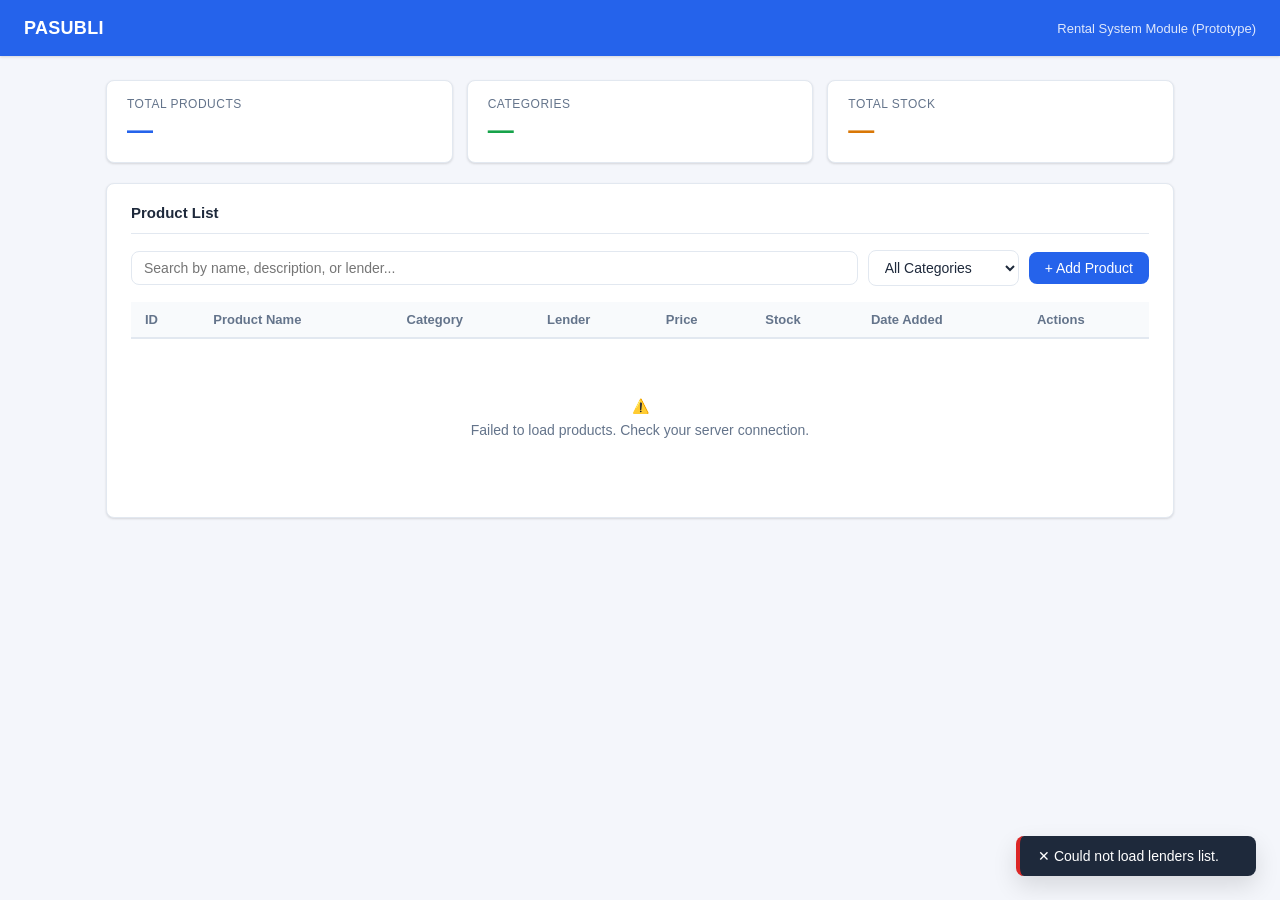
==== index.html @ a3d868ee "Add files via upload" ====
<!doctype html>
<html lang="en">
  <head>
    <meta charset="UTF-8" />
    <meta name="viewport" content="width=device-width, initial-scale=1.0" />
    <title>PASUBLI: A WEB-BASED RENTAL PLATFORM FOR APPAREL IN BICOL</title>
    <link rel="stylesheet" href="css/style.css" />
  </head>
  <body>
    <!-- ===== HEADER ===== -->
    <header class="header">
      <h1>PASUBLI</h1>
      <span>Rental System Module (Prototype)</span>
    </header>

    <!-- ===== MAIN CONTENT ===== -->
    <div class="container">
      <!-- Stats Row -->
      <div class="stats-row">
        <div class="stat-card">
          <div class="stat-label">Total Products</div>
          <div class="stat-value blue" id="statTotal">—</div>
        </div>
        <div class="stat-card">
          <div class="stat-label">Categories</div>
          <div class="stat-value green" id="statCategories">—</div>
        </div>
        <div class="stat-card">
          <div class="stat-label">Total Stock</div>
          <div class="stat-value yellow" id="statStock">—</div>
        </div>
      </div>

      <!-- Products Card -->
      <div class="card">
        <div class="card-title">Product List</div>

        <!-- Toolbar -->
        <div class="toolbar">
          <input
            type="text"
            id="searchInput"
            placeholder="Search by name, description, or lender..."
          />
          <select id="categoryFilter">
            <option value="">All Categories</option>
            <option value="casual-wear">Casual Wear</option>
            <option value="office-wear">Office Wear</option>
            <option value="formal-wear">Formal Wear</option>
            <option value="business-casual">Business Casual</option>
            <option value="sports">Sports</option>
            <option value="loungewear">Loungewear</option>
            <option value="others">Others</option>
          </select>
          <div class="toolbar-right">
            <button class="btn btn-primary" id="addBtn">+ Add Product</button>
          </div>
        </div>

        <!-- Table -->
        <div class="table-wrap">
          <table>
            <thead>
              <tr>
                <th>ID</th>
                <th>Product Name</th>
                <th>Category</th>
                <th>Lender</th>
                <th>Price</th>
                <th>Stock</th>
                <th>Date Added</th>
                <th>Actions</th>
              </tr>
            </thead>
            <tbody id="tableBody">
              <tr>
                <td
                  colspan="8"
                  style="text-align: center; padding: 30px; color: #64748b"
                >
                  Loading...
                </td>
              </tr>
            </tbody>
          </table>
        </div>
      </div>
      <!-- /card -->
    </div>
    <!-- /container -->

    <!-- ===== ADD / EDIT MODAL ===== -->
    <div class="modal-overlay" id="formModal">
      <div class="modal">
        <div class="modal-header">
          <h2 id="formModalTitle">Add New Product</h2>
          <button class="modal-close" onclick="closeFormModal()">×</button>
        </div>
        <div class="modal-body">
          <!-- Error alert -->
          <div class="alert alert-danger" id="formAlert"></div>

          <form id="productForm" onsubmit="return false;">
            <!-- Product Name -->
            <div class="form-group">
              <label>Product Name <span class="required">*</span></label>
              <input
                type="text"
                id="product_name"
                class="form-control"
                placeholder="e.g., Foldable Table"
                maxlength="150"
              />
              <div class="field-error" id="err_name"></div>
            </div>

            <!-- Category -->
            <div class="form-group">
              <label>Category <span class="required">*</span></label>
              <select id="category" class="form-control">
                <option value="">-- Select Category --</option>
                <option value="Electronics">Electronics</option>
                <option value="Furniture">Furniture</option>
                <option value="Appliances">Appliances</option>
                <option value="Tools">Tools</option>
                <option value="Sports">Sports</option>
                <option value="Clothing">Clothing</option>
                <option value="Others">Others</option>
              </select>
              <div class="field-error" id="err_category"></div>
            </div>

            <!-- Lender -->
            <div class="form-group">
              <label>Lender <span class="required">*</span></label>
              <select id="lender_id" class="form-control">
                <option value="">-- Select Lender --</option>
              </select>
              <div class="field-error" id="err_lender"></div>
            </div>

            <!-- Price & Stock -->
            <div class="form-row">
              <div class="form-group">
                <label>Price (₱) <span class="required">*</span></label>
                <input
                  type="number"
                  id="price"
                  class="form-control"
                  placeholder="0.00"
                  min="0.01"
                  step="0.01"
                />
                <div class="field-error" id="err_price"></div>
              </div>
              <div class="form-group">
                <label>Stock <span class="required">*</span></label>
                <input
                  type="number"
                  id="stock"
                  class="form-control"
                  placeholder="0"
                  min="0"
                />
                <div class="field-error" id="err_stock"></div>
              </div>
            </div>

            <!-- Description -->
            <div class="form-group">
              <label>Description</label>
              <textarea
                id="description"
                class="form-control"
                placeholder="Optional short description..."
                rows="3"
              ></textarea>
            </div>
          </form>
        </div>
        <div class="modal-footer">
          <button class="btn btn-secondary" onclick="closeFormModal()">
            Cancel
          </button>
          <button class="btn btn-primary" id="saveBtn">Save Product</button>
        </div>
      </div>
    </div>

    <!-- ===== CONFIRM DELETE MODAL ===== -->
    <div class="modal-overlay" id="confirmModal">
      <div class="modal">
        <div class="modal-header">
          <h2>Confirm Deletion</h2>
          <button class="modal-close" onclick="closeConfirmModal()">×</button>
        </div>
        <div class="modal-body">
          <div class="confirm-icon">🗑️</div>
          <p class="confirm-msg">
            Are you sure you want to delete <strong id="confirmName"></strong>?
          </p>
          <p class="confirm-sub">This action cannot be undone.</p>
        </div>
        <div class="modal-footer">
          <button class="btn btn-secondary" onclick="closeConfirmModal()">
            Cancel
          </button>
          <button class="btn btn-danger" id="confirmDeleteBtn">
            Yes, Delete
          </button>
        </div>
      </div>
    </div>

    <!-- ===== TOAST NOTIFICATIONS ===== -->
    <div class="toast-container" id="toastContainer"></div>

    <script src="js/app.js"></script>
  </body>
</html>
---- css/style.css ----
/* style.css - Product/Item CRUD Module Styles */

/* ---- Variables ---- */
:root {
    --bg: #f4f6fb;
    --white: #ffffff;
    --primary: #2563eb;
    --primary-dark: #1d4ed8;
    --primary-light: #dbeafe;
    --danger: #dc2626;
    --danger-light: #fee2e2;
    --success: #16a34a;
    --success-light: #dcfce7;
    --warning: #d97706;
    --warning-light: #fef3c7;
    --text: #1e293b;
    --text-muted: #64748b;
    --border: #e2e8f0;
    --shadow: 0 1px 3px rgba(0,0,0,0.08), 0 1px 2px rgba(0,0,0,0.06);
    --shadow-lg: 0 10px 25px rgba(0,0,0,0.12);
    --radius: 8px;
    --font: 'Segoe UI', Arial, sans-serif;
}

/* ---- Reset & Base ---- */
* { box-sizing: border-box; margin: 0; padding: 0; }

body {
    font-family: var(--font);
    background: var(--bg);
    color: var(--text);
    font-size: 15px;
    min-height: 100vh;
}

/* ---- Header ---- */
.header {
    background: var(--primary);
    color: white;
    padding: 0 24px;
    height: 56px;
    display: flex;
    align-items: center;
    justify-content: space-between;
    box-shadow: var(--shadow);
    position: sticky;
    top: 0;
    z-index: 100;
}

.header h1 {
    font-size: 18px;
    font-weight: 600;
    letter-spacing: 0.3px;
}

.header span {
    font-size: 13px;
    opacity: 0.85;
}

/* ---- Layout ---- */
.container {
    max-width: 1100px;
    margin: 0 auto;
    padding: 24px 16px;
}

/* ---- Card ---- */
.card {
    background: var(--white);
    border-radius: var(--radius);
    box-shadow: var(--shadow);
    padding: 20px 24px;
    margin-bottom: 20px;
    border: 1px solid var(--border);
}

.card-title {
    font-size: 15px;
    font-weight: 600;
    color: var(--text);
    margin-bottom: 16px;
    padding-bottom: 12px;
    border-bottom: 1px solid var(--border);
}

/* ---- Toolbar (search + filter + add button) ---- */
.toolbar {
    display: flex;
    gap: 10px;
    flex-wrap: wrap;
    align-items: center;
    margin-bottom: 16px;
}

.toolbar input,
.toolbar select {
    padding: 8px 12px;
    border: 1px solid var(--border);
    border-radius: var(--radius);
    font-size: 14px;
    color: var(--text);
    background: var(--white);
    outline: none;
    transition: border-color 0.2s;
}

.toolbar input:focus,
.toolbar select:focus {
    border-color: var(--primary);
}

.toolbar input { flex: 1; min-width: 200px; }

.toolbar-right { margin-left: auto; }

/* ---- Buttons ---- */
.btn {
    display: inline-flex;
    align-items: center;
    gap: 6px;
    padding: 8px 16px;
    border: none;
    border-radius: var(--radius);
    font-size: 14px;
    font-weight: 500;
    cursor: pointer;
    transition: background 0.15s, opacity 0.15s;
    text-decoration: none;
}

.btn-primary  { background: var(--primary); color: white; }
.btn-primary:hover  { background: var(--primary-dark); }

.btn-danger   { background: var(--danger); color: white; }
.btn-danger:hover   { background: #b91c1c; }

.btn-secondary { background: var(--border); color: var(--text); }
.btn-secondary:hover { background: #cbd5e1; }

.btn-success  { background: var(--success); color: white; }
.btn-success:hover  { background: #15803d; }

.btn-sm { padding: 5px 10px; font-size: 13px; }

/* ---- Table ---- */
.table-wrap { overflow-x: auto; }

table {
    width: 100%;
    border-collapse: collapse;
    font-size: 14px;
}

thead th {
    background: #f8fafc;
    padding: 10px 14px;
    text-align: left;
    font-weight: 600;
    font-size: 13px;
    color: var(--text-muted);
    border-bottom: 2px solid var(--border);
    white-space: nowrap;
}

tbody tr { border-bottom: 1px solid var(--border); }
tbody tr:last-child { border-bottom: none; }
tbody tr:hover { background: #f8fafc; }

tbody td { padding: 11px 14px; vertical-align: middle; }

.badge {
    display: inline-block;
    padding: 3px 10px;
    border-radius: 20px;
    font-size: 12px;
    font-weight: 500;
}

.badge-blue   { background: var(--primary-light); color: var(--primary); }
.badge-green  { background: var(--success-light); color: var(--success); }
.badge-yellow { background: var(--warning-light); color: var(--warning); }
.badge-red    { background: var(--danger-light); color: var(--danger); }

/* ---- Actions column ---- */
.actions { display: flex; gap: 6px; }

/* ---- Modal ---- */
.modal-overlay {
    display: none;
    position: fixed;
    inset: 0;
    background: rgba(15, 23, 42, 0.5);
    z-index: 200;
    align-items: center;
    justify-content: center;
}

.modal-overlay.active { display: flex; }

.modal {
    background: var(--white);
    border-radius: 10px;
    width: 100%;
    max-width: 500px;
    box-shadow: var(--shadow-lg);
    animation: slideIn 0.2s ease;
    margin: 16px;
}

@keyframes slideIn {
    from { transform: translateY(-20px); opacity: 0; }
    to   { transform: translateY(0);     opacity: 1; }
}

.modal-header {
    padding: 18px 24px 14px;
    border-bottom: 1px solid var(--border);
    display: flex;
    align-items: center;
    justify-content: space-between;
}

.modal-header h2 { font-size: 17px; font-weight: 600; }

.modal-close {
    background: none;
    border: none;
    font-size: 22px;
    cursor: pointer;
    color: var(--text-muted);
    line-height: 1;
    padding: 2px 6px;
}
.modal-close:hover { color: var(--text); }

.modal-body { padding: 20px 24px; }
.modal-footer {
    padding: 14px 24px;
    border-top: 1px solid var(--border);
    display: flex;
    gap: 10px;
    justify-content: flex-end;
}

/* ---- Form ---- */
.form-group { margin-bottom: 16px; }

.form-group label {
    display: block;
    font-size: 13px;
    font-weight: 500;
    color: var(--text);
    margin-bottom: 6px;
}

.form-group label .required { color: var(--danger); }

.form-control {
    width: 100%;
    padding: 9px 12px;
    border: 1px solid var(--border);
    border-radius: var(--radius);
    font-size: 14px;
    color: var(--text);
    background: var(--white);
    outline: none;
    transition: border-color 0.2s, box-shadow 0.2s;
    font-family: var(--font);
}

.form-control:focus {
    border-color: var(--primary);
    box-shadow: 0 0 0 3px rgba(37,99,235,0.12);
}

.form-control.error { border-color: var(--danger); }

.form-row { display: grid; grid-template-columns: 1fr 1fr; gap: 14px; }

textarea.form-control { resize: vertical; min-height: 70px; }

/* ---- Error/alert messages ---- */
.alert {
    padding: 10px 14px;
    border-radius: var(--radius);
    font-size: 14px;
    margin-bottom: 14px;
    display: none;
}
.alert.active { display: block; }
.alert-danger  { background: var(--danger-light);  color: var(--danger); }
.alert-success { background: var(--success-light); color: var(--success); }

.field-error {
    font-size: 12px;
    color: var(--danger);
    margin-top: 4px;
    display: none;
}
.field-error.active { display: block; }

/* ---- Empty state ---- */
.empty-state {
    text-align: center;
    padding: 48px 20px;
    color: var(--text-muted);
}
.empty-state p { margin-top: 8px; font-size: 14px; }

/* ---- Confirm modal ---- */
.confirm-icon { font-size: 36px; text-align: center; margin-bottom: 10px; }
.confirm-msg  { text-align: center; font-size: 15px; color: var(--text); }
.confirm-sub  { text-align: center; font-size: 13px; color: var(--text-muted); margin-top: 6px; }

/* ---- Toast ---- */
.toast-container {
    position: fixed;
    bottom: 24px;
    right: 24px;
    z-index: 999;
    display: flex;
    flex-direction: column;
    gap: 8px;
}

.toast {
    background: #1e293b;
    color: white;
    padding: 12px 18px;
    border-radius: var(--radius);
    font-size: 14px;
    box-shadow: var(--shadow-lg);
    display: flex;
    align-items: center;
    gap: 10px;
    animation: toastIn 0.25s ease;
    min-width: 240px;
}

@keyframes toastIn {
    from { transform: translateX(60px); opacity: 0; }
    to   { transform: translateX(0);    opacity: 1; }
}

.toast.success { border-left: 4px solid var(--success); }
.toast.error   { border-left: 4px solid var(--danger); }

/* ---- Stats row ---- */
.stats-row {
    display: grid;
    grid-template-columns: repeat(auto-fit, minmax(150px, 1fr));
    gap: 14px;
    margin-bottom: 20px;
}

.stat-card {
    background: var(--white);
    border: 1px solid var(--border);
    border-radius: var(--radius);
    padding: 16px 20px;
    box-shadow: var(--shadow);
}

.stat-label { font-size: 12px; color: var(--text-muted); font-weight: 500; text-transform: uppercase; letter-spacing: 0.5px; }
.stat-value { font-size: 26px; font-weight: 700; color: var(--text); margin-top: 4px; }
.stat-value.blue   { color: var(--primary); }
.stat-value.green  { color: var(--success); }
.stat-value.yellow { color: var(--warning); }

/* ---- Loading spinner ---- */
.spinner {
    display: inline-block;
    width: 18px; height: 18px;
    border: 2px solid rgba(255,255,255,0.4);
    border-top-color: white;
    border-radius: 50%;
    animation: spin 0.6s linear infinite;
}
@keyframes spin { to { transform: rotate(360deg); } }

/* ---- Responsive ---- */
@media (max-width: 600px) {
    .form-row { grid-template-columns: 1fr; }
    .toolbar  { flex-direction: column; align-items: stretch; }
    .toolbar-right { margin-left: 0; }
    .header h1 { font-size: 16px; }
}
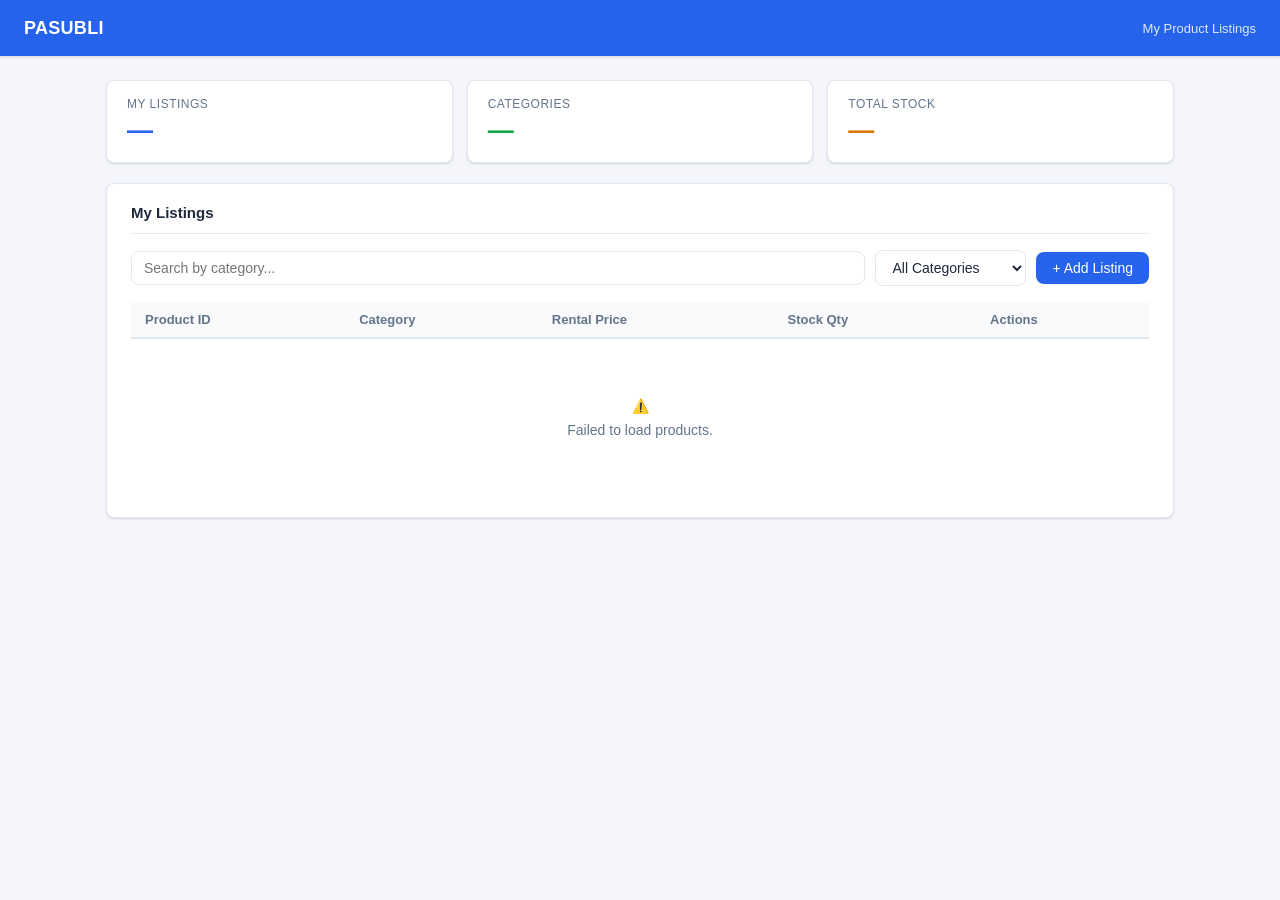
==== commit e56a52a4: "oks na yung crud error handling nalang kulang" ====
--- a/index.html
+++ b/index.html
@@ -3,22 +3,21 @@
   <head>
     <meta charset="UTF-8" />
     <meta name="viewport" content="width=device-width, initial-scale=1.0" />
-    <title>PASUBLI: A WEB-BASED RENTAL PLATFORM FOR APPAREL IN BICOL</title>
+    <title>PASUBLI — My Listings</title>
     <link rel="stylesheet" href="css/style.css" />
   </head>
   <body>
-    <!-- ===== HEADER ===== -->
+
     <header class="header">
       <h1>PASUBLI</h1>
-      <span>Rental System Module (Prototype)</span>
+      <span>My Product Listings</span>
     </header>
 
-    <!-- ===== MAIN CONTENT ===== -->
     <div class="container">
-      <!-- Stats Row -->
+
       <div class="stats-row">
         <div class="stat-card">
-          <div class="stat-label">Total Products</div>
+          <div class="stat-label">My Listings</div>
           <div class="stat-value blue" id="statTotal">—</div>
         </div>
         <div class="stat-card">
@@ -31,163 +30,102 @@
         </div>
       </div>
 
-      <!-- Products Card -->
       <div class="card">
-        <div class="card-title">Product List</div>
+        <div class="card-title">My Listings</div>
 
-        <!-- Toolbar -->
         <div class="toolbar">
-          <input
-            type="text"
-            id="searchInput"
-            placeholder="Search by name, description, or lender..."
-          />
+          <input type="text" id="searchInput" placeholder="Search by category..." />
           <select id="categoryFilter">
             <option value="">All Categories</option>
-            <option value="casual-wear">Casual Wear</option>
-            <option value="office-wear">Office Wear</option>
-            <option value="formal-wear">Formal Wear</option>
-            <option value="business-casual">Business Casual</option>
-            <option value="sports">Sports</option>
-            <option value="loungewear">Loungewear</option>
-            <option value="others">Others</option>
+            <option value="Formal Wear">Formal Wear</option>
+            <option value="Casual Wear">Casual Wear</option>
+            <option value="Business Casual">Business Casual</option>
+            <option value="Office Wear">Office Wear</option>
+            <option value="Sports">Sports</option>
+            <option value="Loungewear">Loungewear</option>
+            <option value="Others">Others</option>
           </select>
           <div class="toolbar-right">
-            <button class="btn btn-primary" id="addBtn">+ Add Product</button>
+            <button class="btn btn-primary" id="addBtn">+ Add Listing</button>
           </div>
         </div>
 
-        <!-- Table -->
         <div class="table-wrap">
           <table>
             <thead>
               <tr>
-                <th>ID</th>
-                <th>Product Name</th>
+                <th>Product ID</th>
                 <th>Category</th>
-                <th>Lender</th>
-                <th>Price</th>
-                <th>Stock</th>
-                <th>Date Added</th>
+                <th>Rental Price</th>
+                <th>Stock Qty</th>
                 <th>Actions</th>
               </tr>
             </thead>
             <tbody id="tableBody">
               <tr>
-                <td
-                  colspan="8"
-                  style="text-align: center; padding: 30px; color: #64748b"
-                >
-                  Loading...
-                </td>
+                <td colspan="5" style="text-align:center;padding:30px;color:#64748b;">Loading...</td>
               </tr>
             </tbody>
           </table>
         </div>
       </div>
-      <!-- /card -->
     </div>
-    <!-- /container -->
 
-    <!-- ===== ADD / EDIT MODAL ===== -->
+    <!-- ADD / EDIT MODAL -->
     <div class="modal-overlay" id="formModal">
       <div class="modal">
         <div class="modal-header">
-          <h2 id="formModalTitle">Add New Product</h2>
+          <h2 id="formModalTitle">Add New Listing</h2>
           <button class="modal-close" onclick="closeFormModal()">×</button>
         </div>
         <div class="modal-body">
-          <!-- Error alert -->
           <div class="alert alert-danger" id="formAlert"></div>
+          <form id="productForm" onsubmit="return false;">
 
-          <form id="productForm" onsubmit="return false;">
-            <!-- Product Name -->
             <div class="form-group">
-              <label>Product Name <span class="required">*</span></label>
-              <input
-                type="text"
-                id="product_name"
-                class="form-control"
-                placeholder="e.g., Foldable Table"
-                maxlength="150"
-              />
-              <div class="field-error" id="err_name"></div>
+              <label>Product ID <span class="required">*</span></label>
+              <input type="text" id="product_id" class="form-control" placeholder="e.g., 10001" maxlength="5" />
+              <div class="field-error" id="err_product_id"></div>
             </div>
 
-            <!-- Category -->
             <div class="form-group">
               <label>Category <span class="required">*</span></label>
               <select id="category" class="form-control">
                 <option value="">-- Select Category --</option>
-                <option value="Electronics">Electronics</option>
-                <option value="Furniture">Furniture</option>
-                <option value="Appliances">Appliances</option>
-                <option value="Tools">Tools</option>
+                <option value="Formal Wear">Formal Wear</option>
+                <option value="Casual Wear">Casual Wear</option>
+                <option value="Business Casual">Business Casual</option>
+                <option value="Office Wear">Office Wear</option>
                 <option value="Sports">Sports</option>
-                <option value="Clothing">Clothing</option>
+                <option value="Loungewear">Loungewear</option>
                 <option value="Others">Others</option>
               </select>
               <div class="field-error" id="err_category"></div>
             </div>
 
-            <!-- Lender -->
-            <div class="form-group">
-              <label>Lender <span class="required">*</span></label>
-              <select id="lender_id" class="form-control">
-                <option value="">-- Select Lender --</option>
-              </select>
-              <div class="field-error" id="err_lender"></div>
-            </div>
-
-            <!-- Price & Stock -->
             <div class="form-row">
               <div class="form-group">
-                <label>Price (₱) <span class="required">*</span></label>
-                <input
-                  type="number"
-                  id="price"
-                  class="form-control"
-                  placeholder="0.00"
-                  min="0.01"
-                  step="0.01"
-                />
-                <div class="field-error" id="err_price"></div>
+                <label>Rental Price (₱) <span class="required">*</span></label>
+                <input type="number" id="rental_price" class="form-control" placeholder="0.00" min="0.01" step="0.01" />
+                <div class="field-error" id="err_rental_price"></div>
               </div>
               <div class="form-group">
-                <label>Stock <span class="required">*</span></label>
-                <input
-                  type="number"
-                  id="stock"
-                  class="form-control"
-                  placeholder="0"
-                  min="0"
-                />
-                <div class="field-error" id="err_stock"></div>
+                <label>Stock Qty <span class="required">*</span></label>
+                <input type="number" id="stock_qty" class="form-control" placeholder="0" min="0" />
+                <div class="field-error" id="err_stock_qty"></div>
               </div>
             </div>
 
-            <!-- Description -->
-            <div class="form-group">
-              <label>Description</label>
-              <textarea
-                id="description"
-                class="form-control"
-                placeholder="Optional short description..."
-                rows="3"
-              ></textarea>
-            </div>
           </form>
         </div>
         <div class="modal-footer">
-          <button class="btn btn-secondary" onclick="closeFormModal()">
-            Cancel
-          </button>
-          <button class="btn btn-primary" id="saveBtn">Save Product</button>
+          <button class="btn btn-secondary" onclick="closeFormModal()">Cancel</button>
+          <button class="btn btn-primary" id="saveBtn">Save Listing</button>
         </div>
       </div>
     </div>
 
-    <!-- ===== CONFIRM DELETE MODAL ===== -->
+    <!-- CONFIRM DELETE MODAL -->
     <div class="modal-overlay" id="confirmModal">
       <div class="modal">
         <div class="modal-header">
@@ -196,25 +134,17 @@
         </div>
         <div class="modal-body">
           <div class="confirm-icon">🗑️</div>
-          <p class="confirm-msg">
-            Are you sure you want to delete <strong id="confirmName"></strong>?
-          </p>
+          <p class="confirm-msg">Are you sure you want to delete <strong id="confirmName"></strong>?</p>
           <p class="confirm-sub">This action cannot be undone.</p>
         </div>
         <div class="modal-footer">
-          <button class="btn btn-secondary" onclick="closeConfirmModal()">
-            Cancel
-          </button>
-          <button class="btn btn-danger" id="confirmDeleteBtn">
-            Yes, Delete
-          </button>
+          <button class="btn btn-secondary" onclick="closeConfirmModal()">Cancel</button>
+          <button class="btn btn-danger" id="confirmDeleteBtn">Yes, Delete</button>
         </div>
       </div>
     </div>
 
-    <!-- ===== TOAST NOTIFICATIONS ===== -->
     <div class="toast-container" id="toastContainer"></div>
-
     <script src="js/app.js"></script>
   </body>
-</html>
+</html>
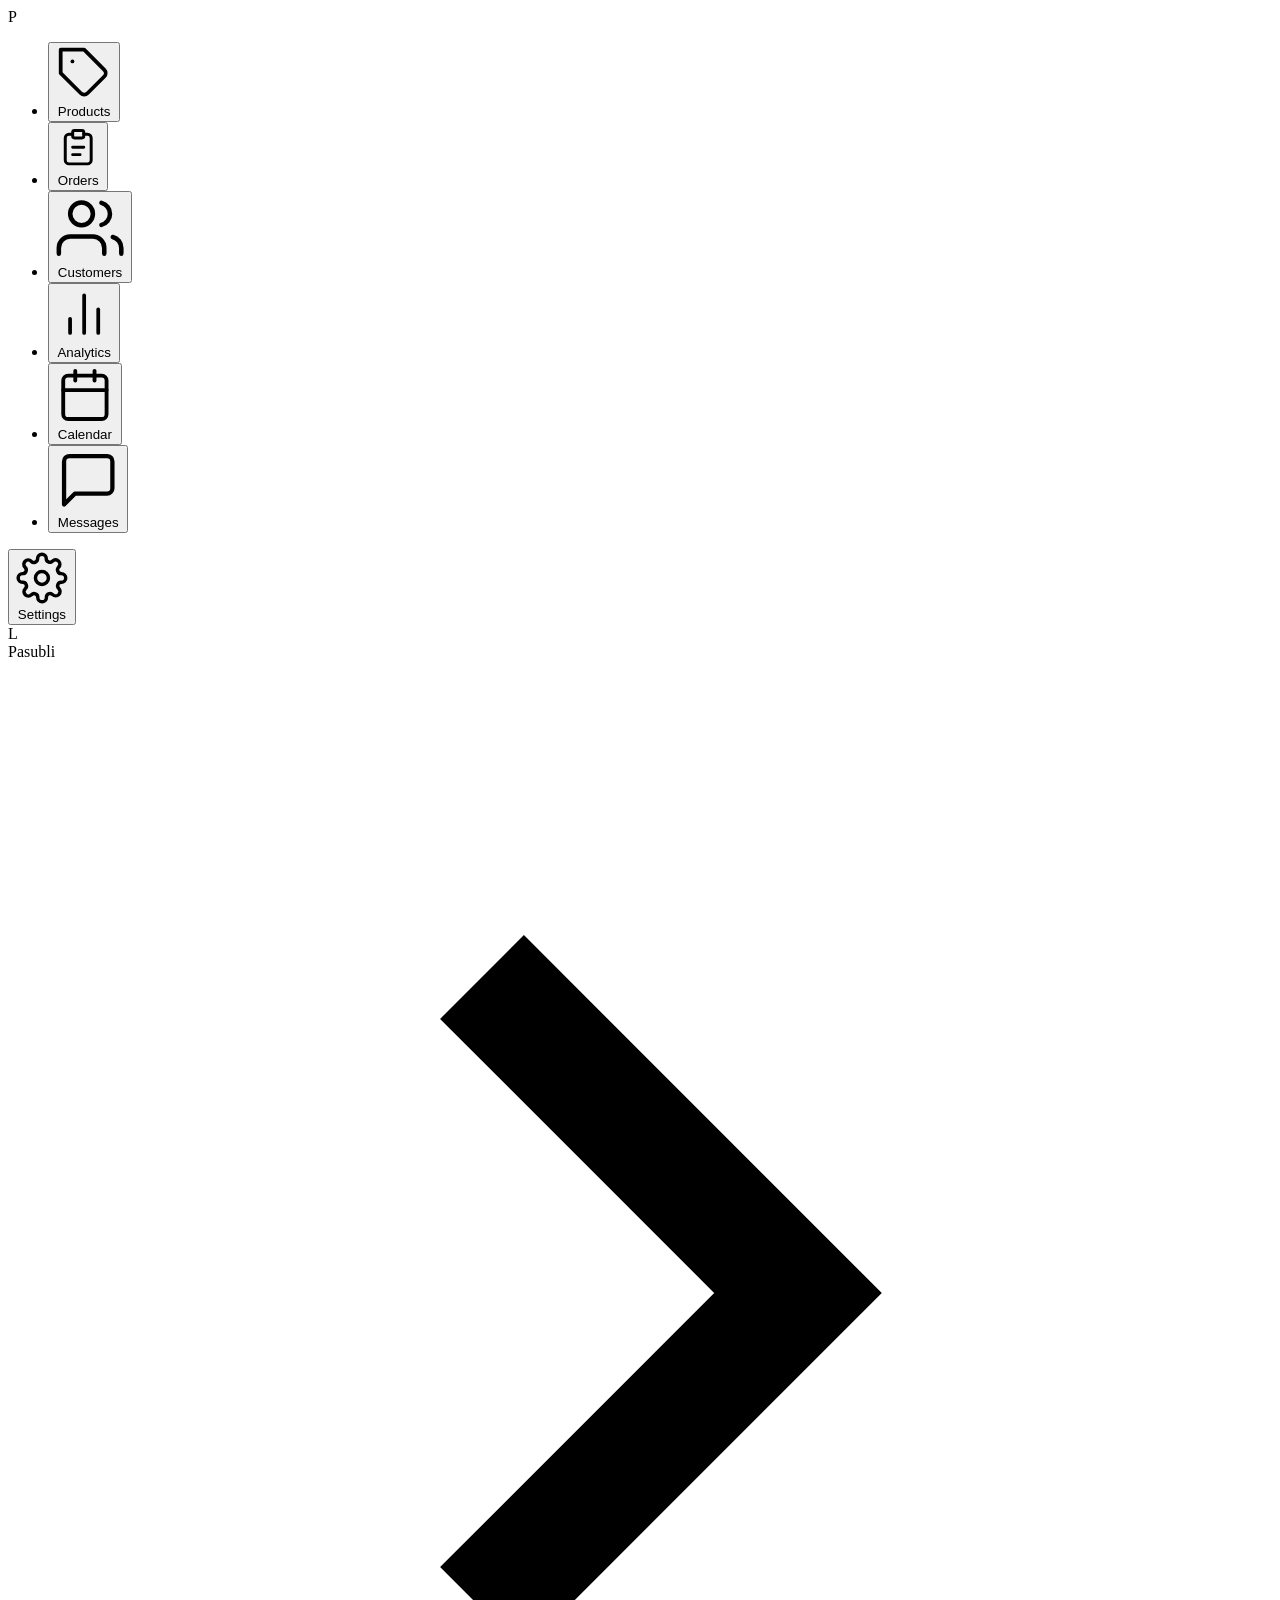
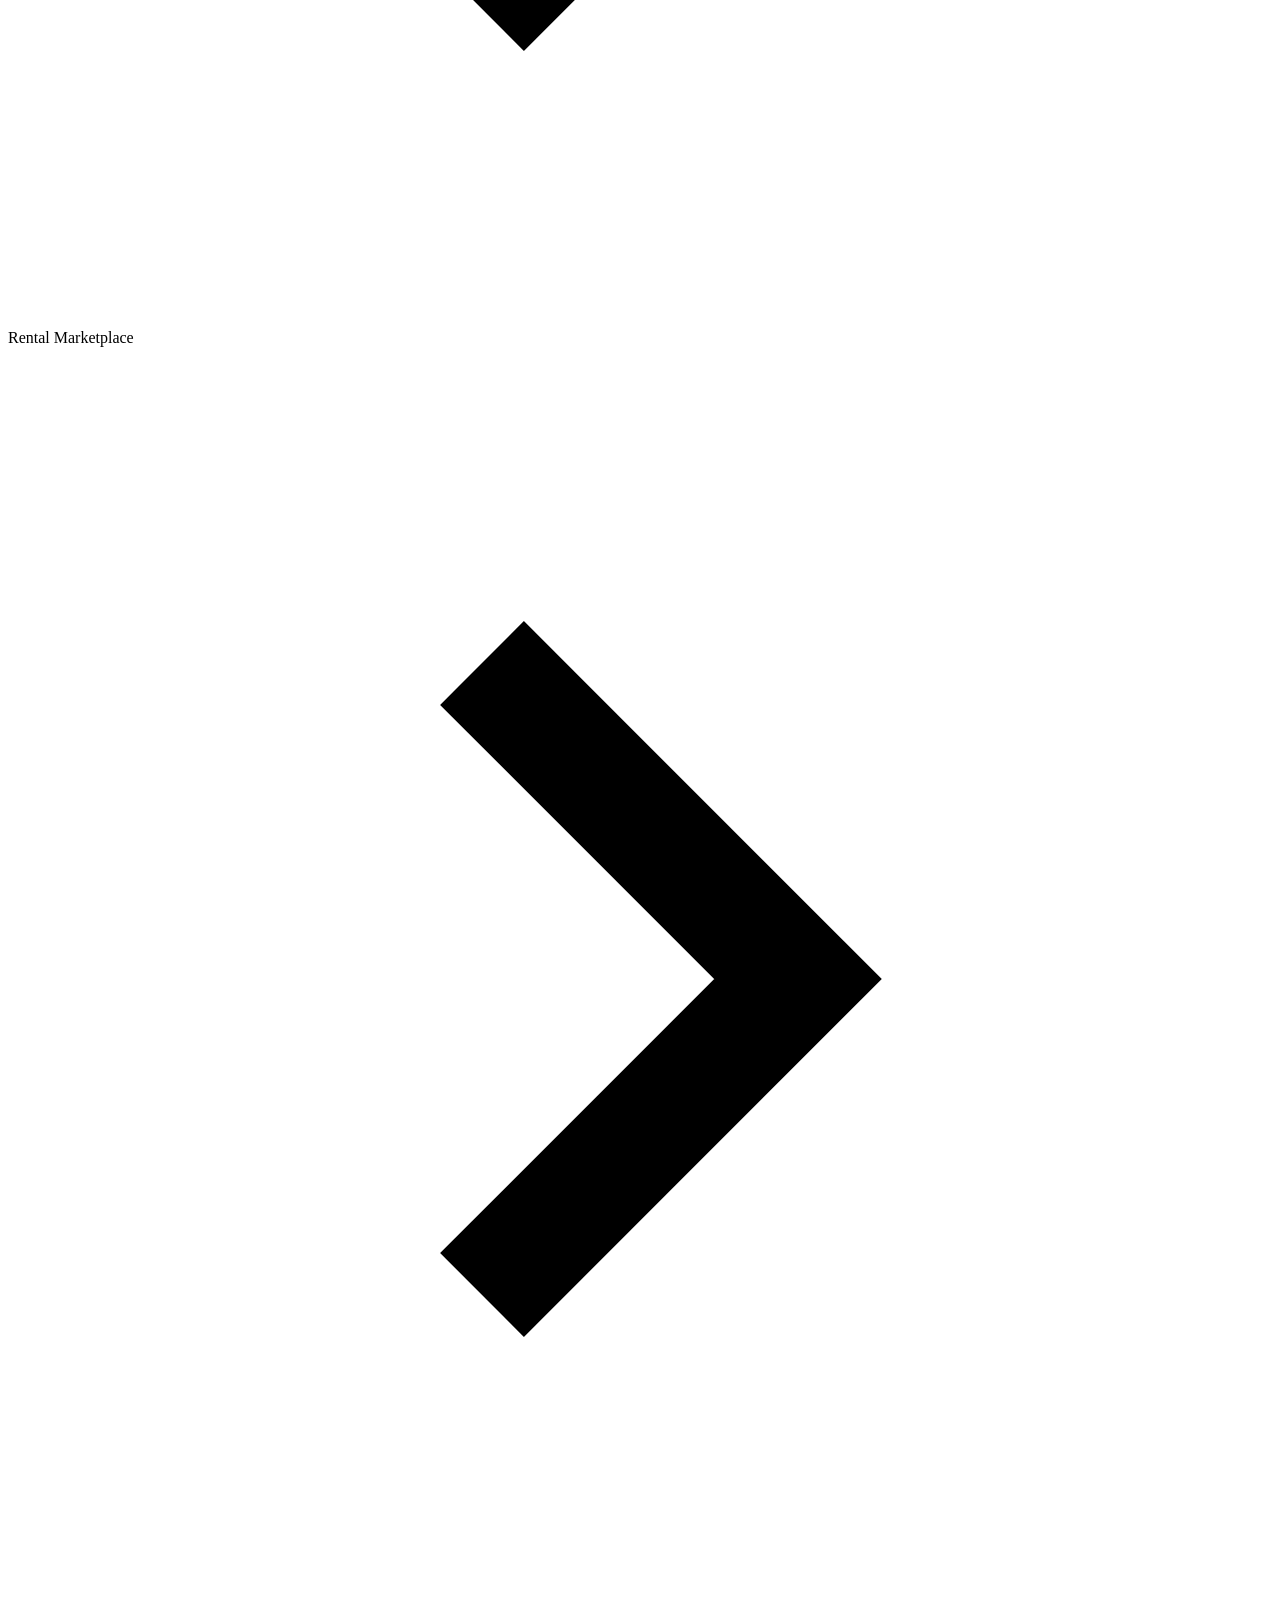
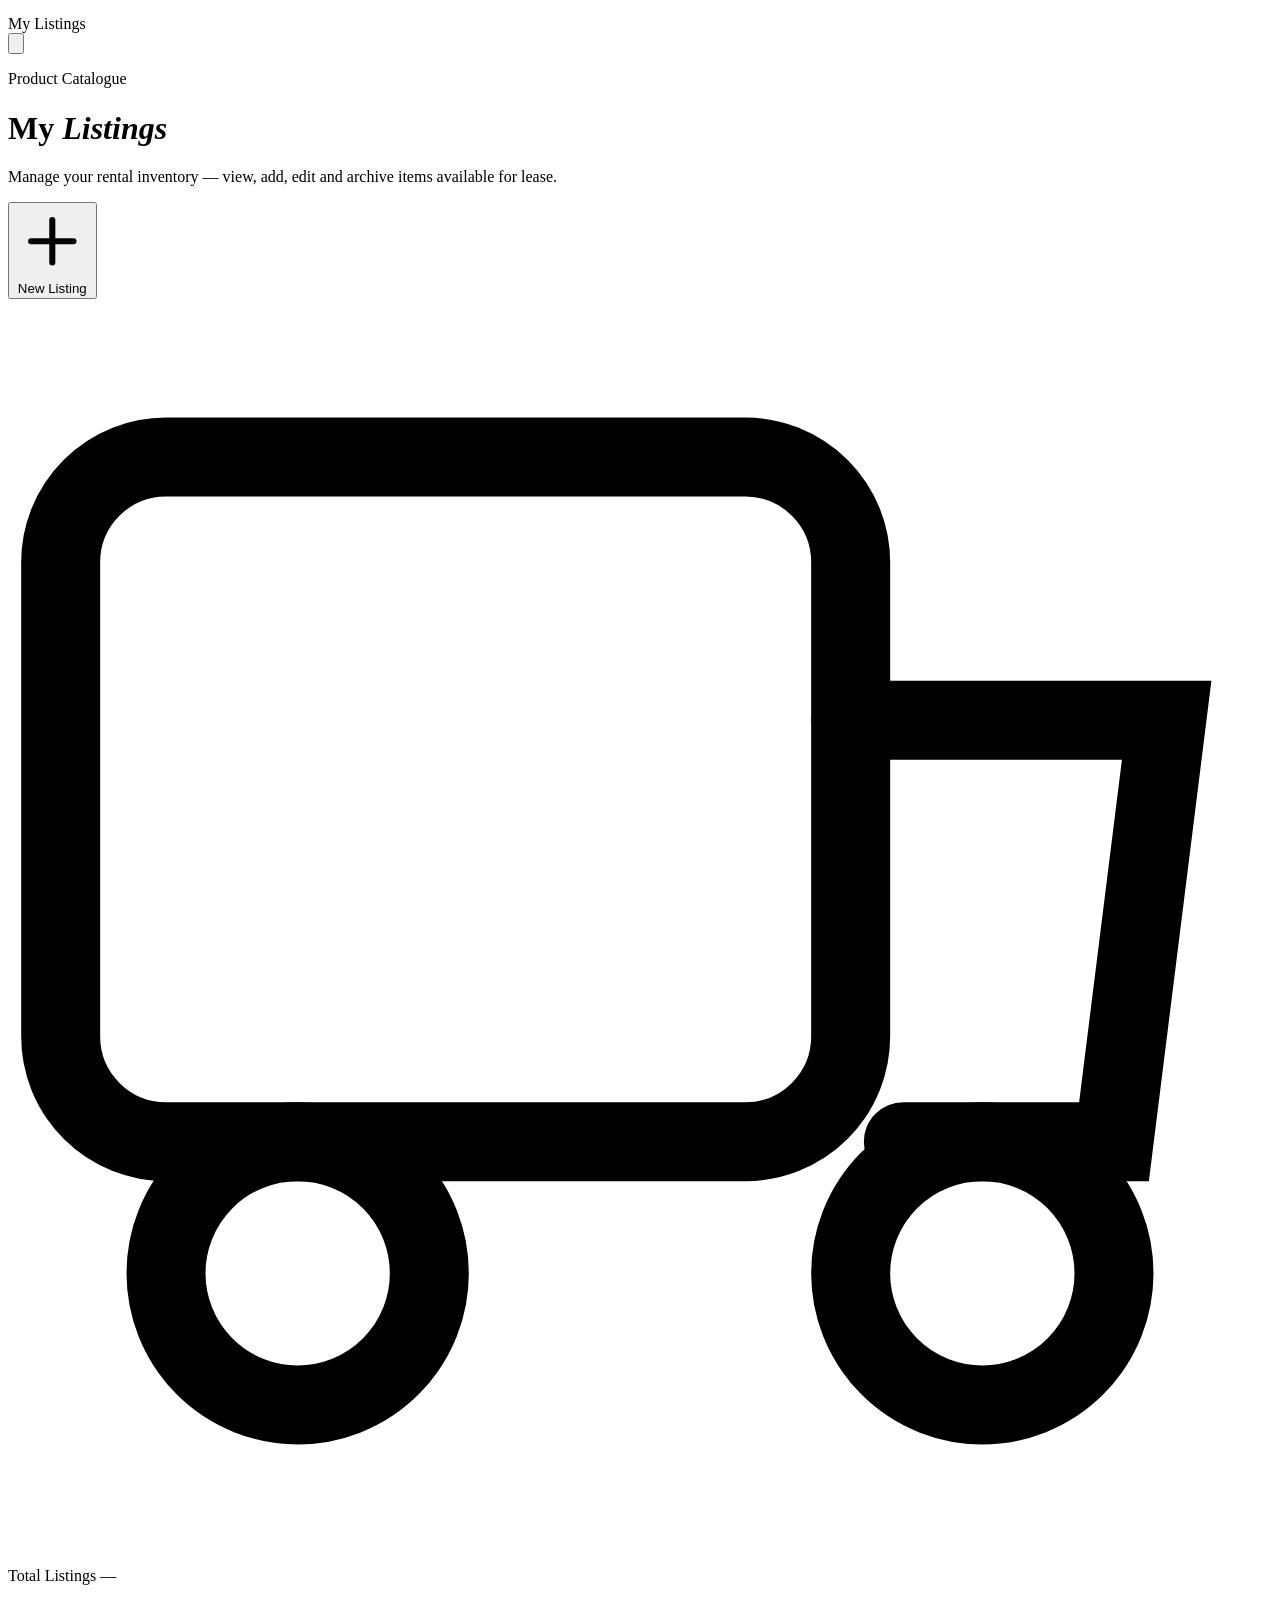
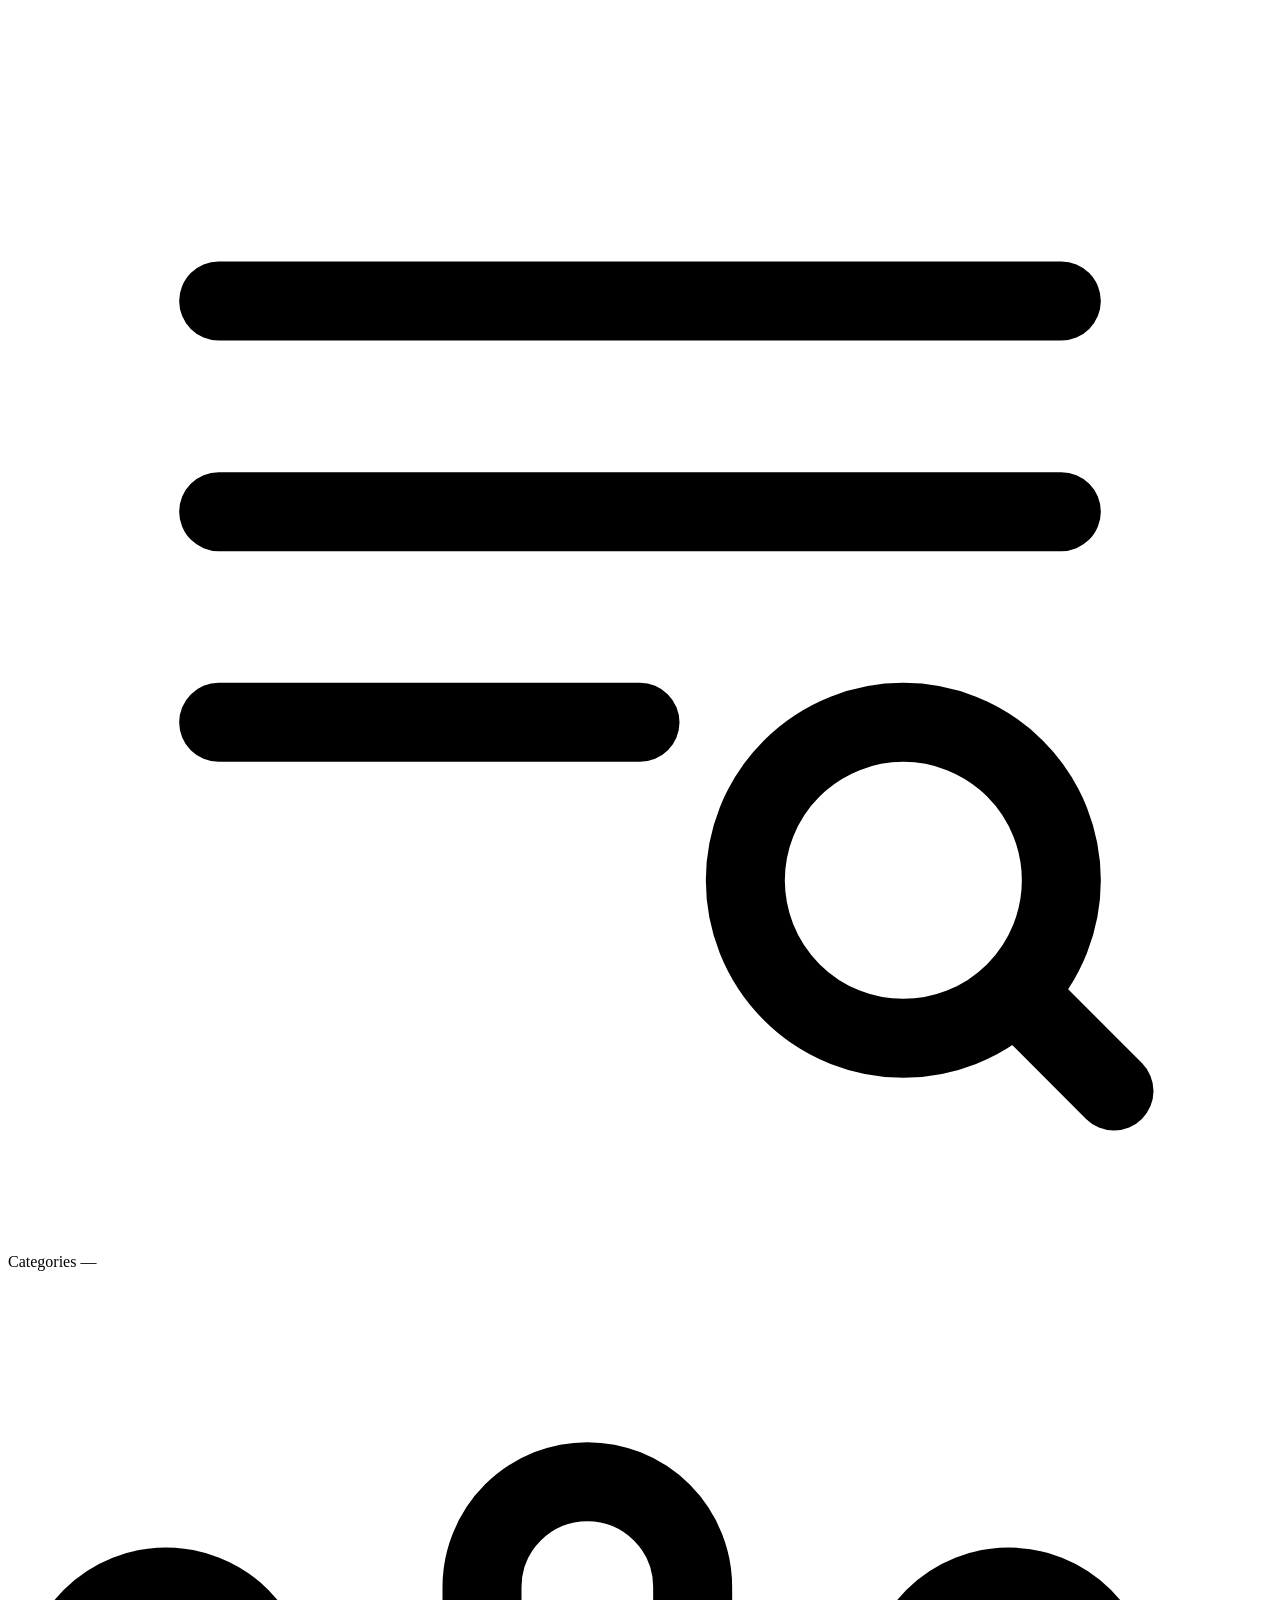
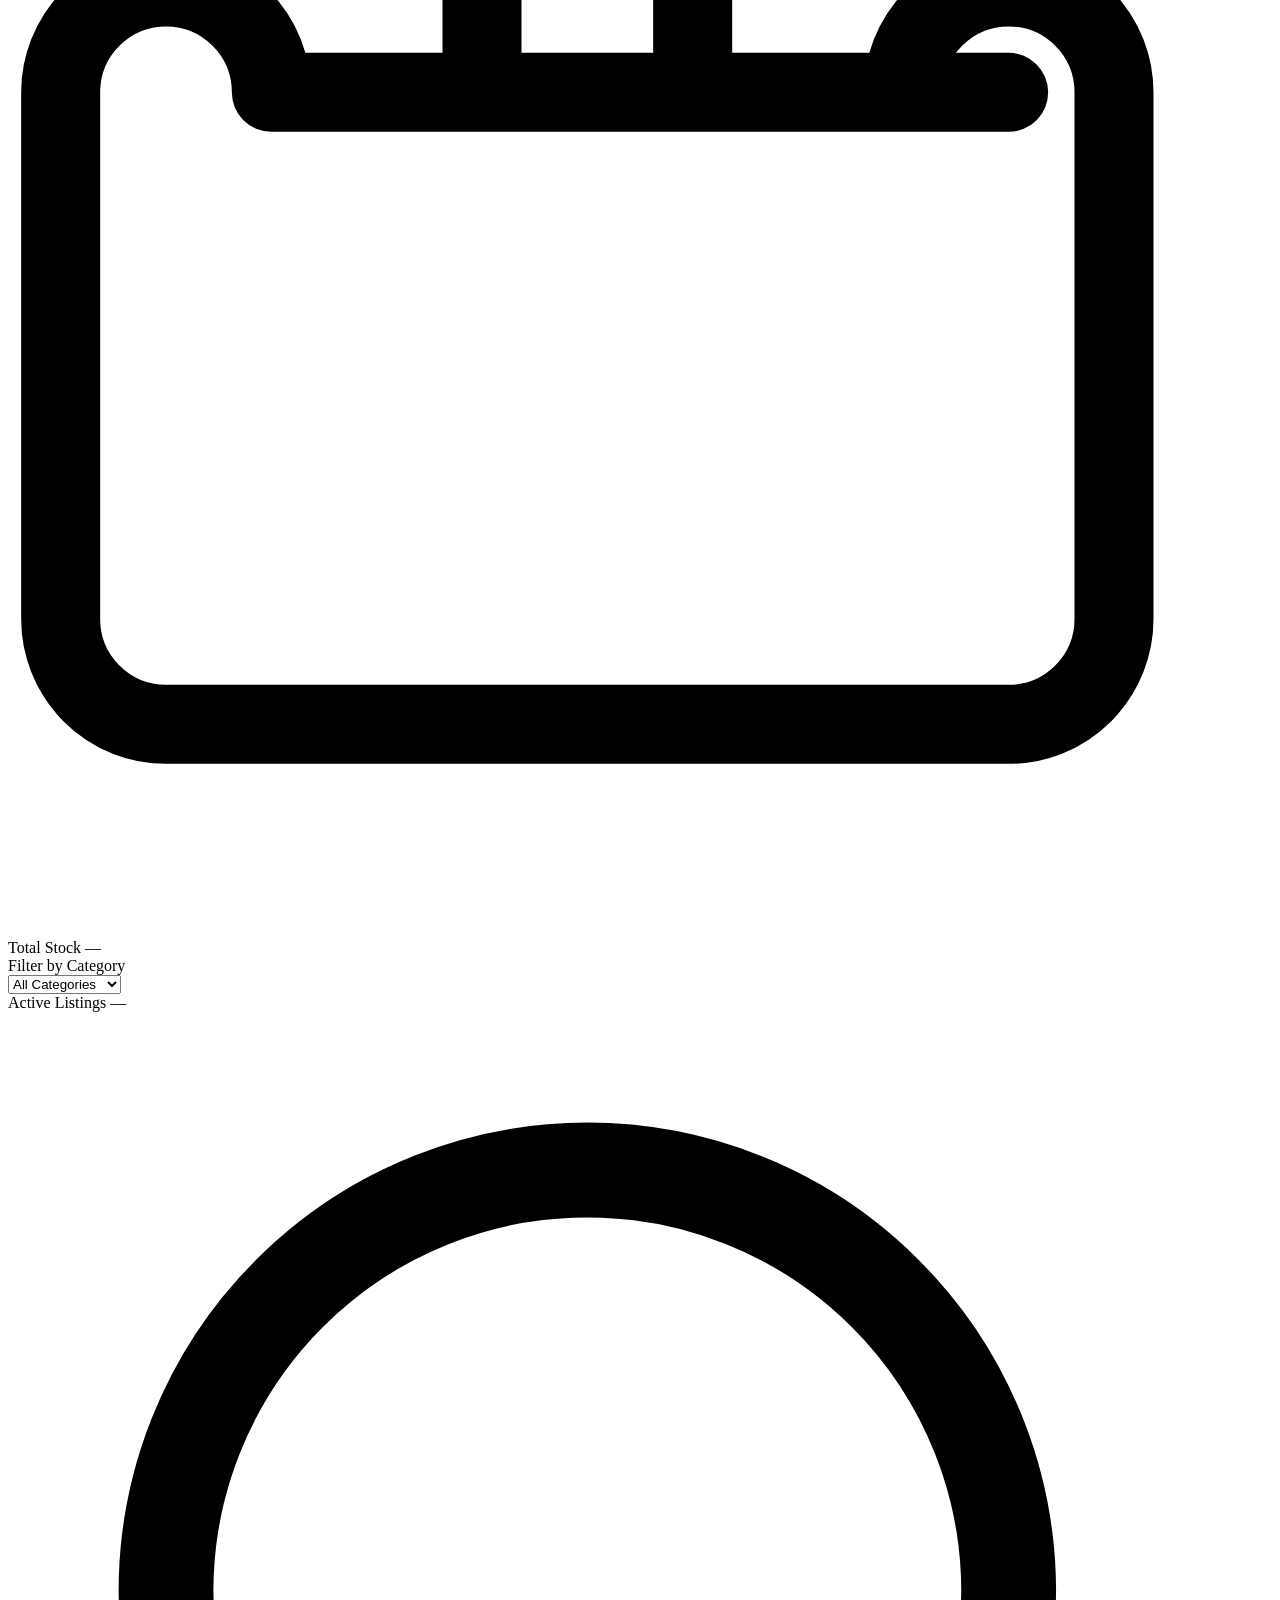
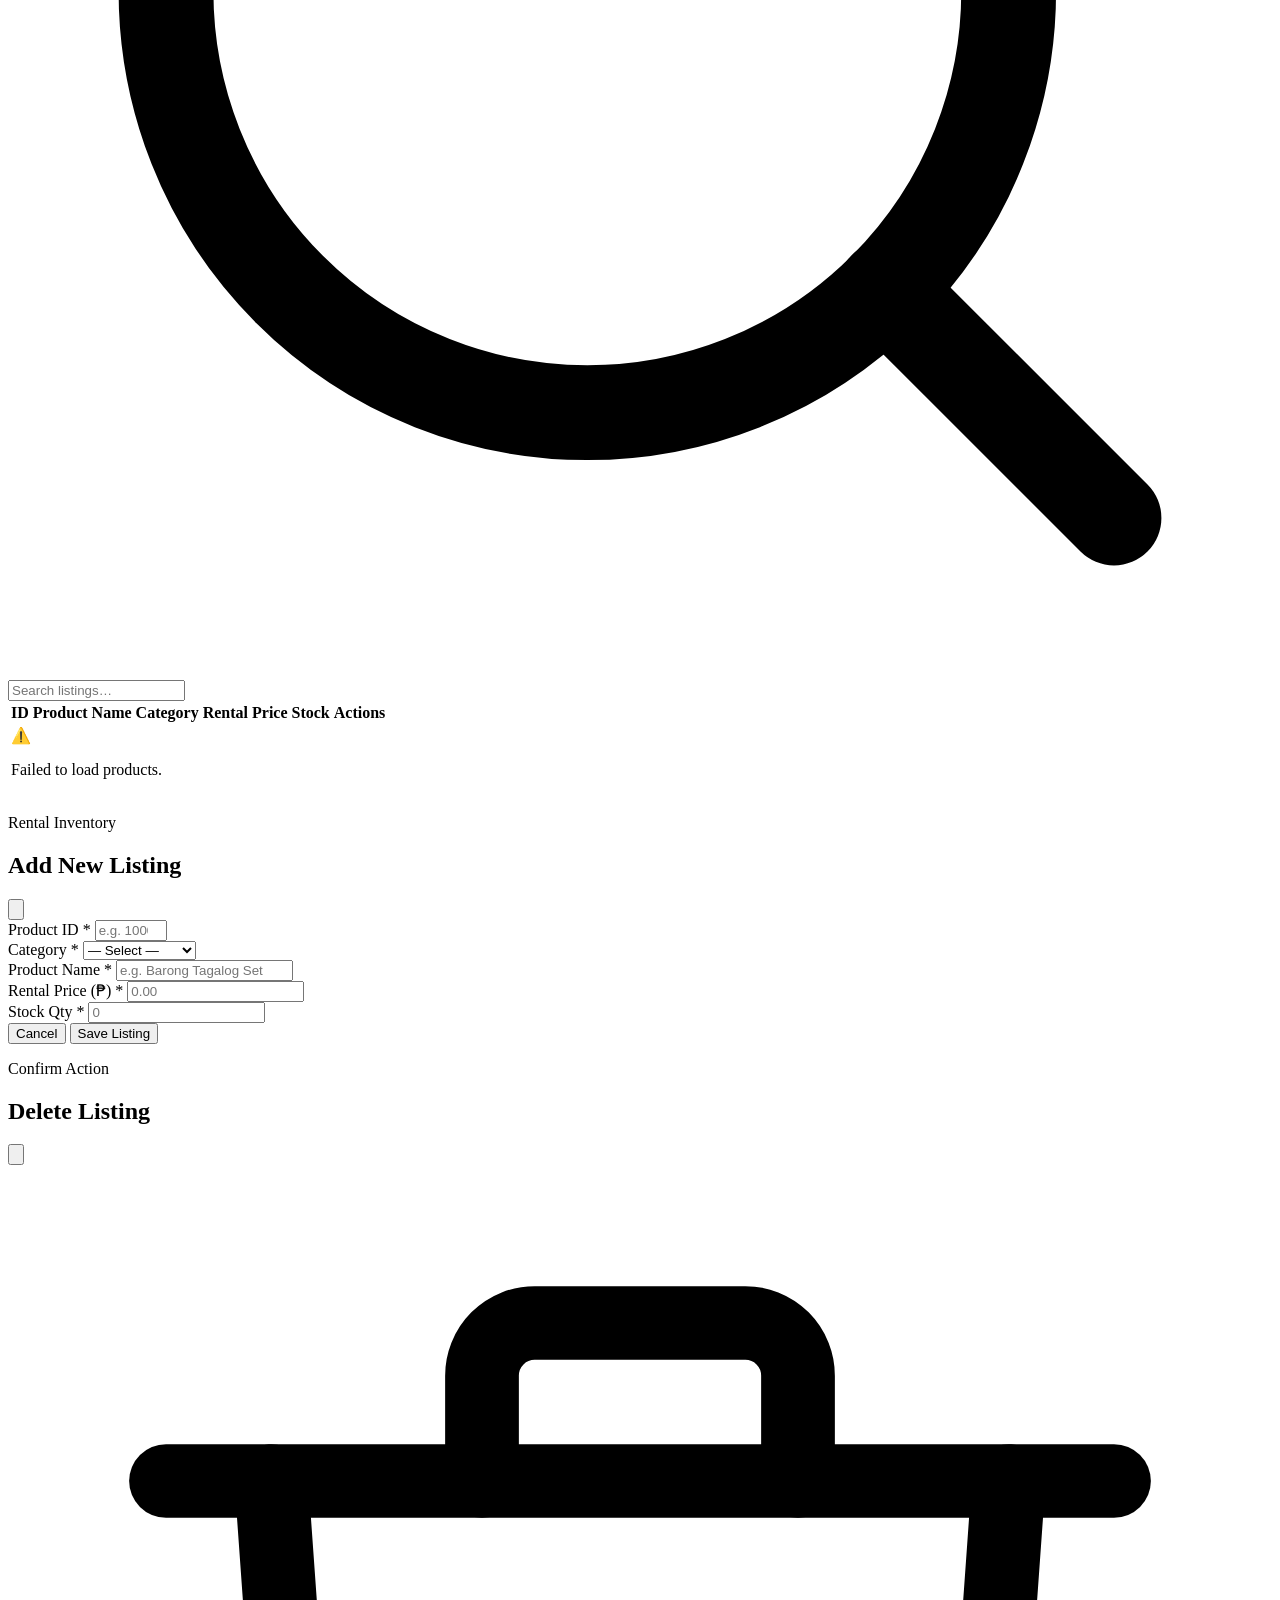
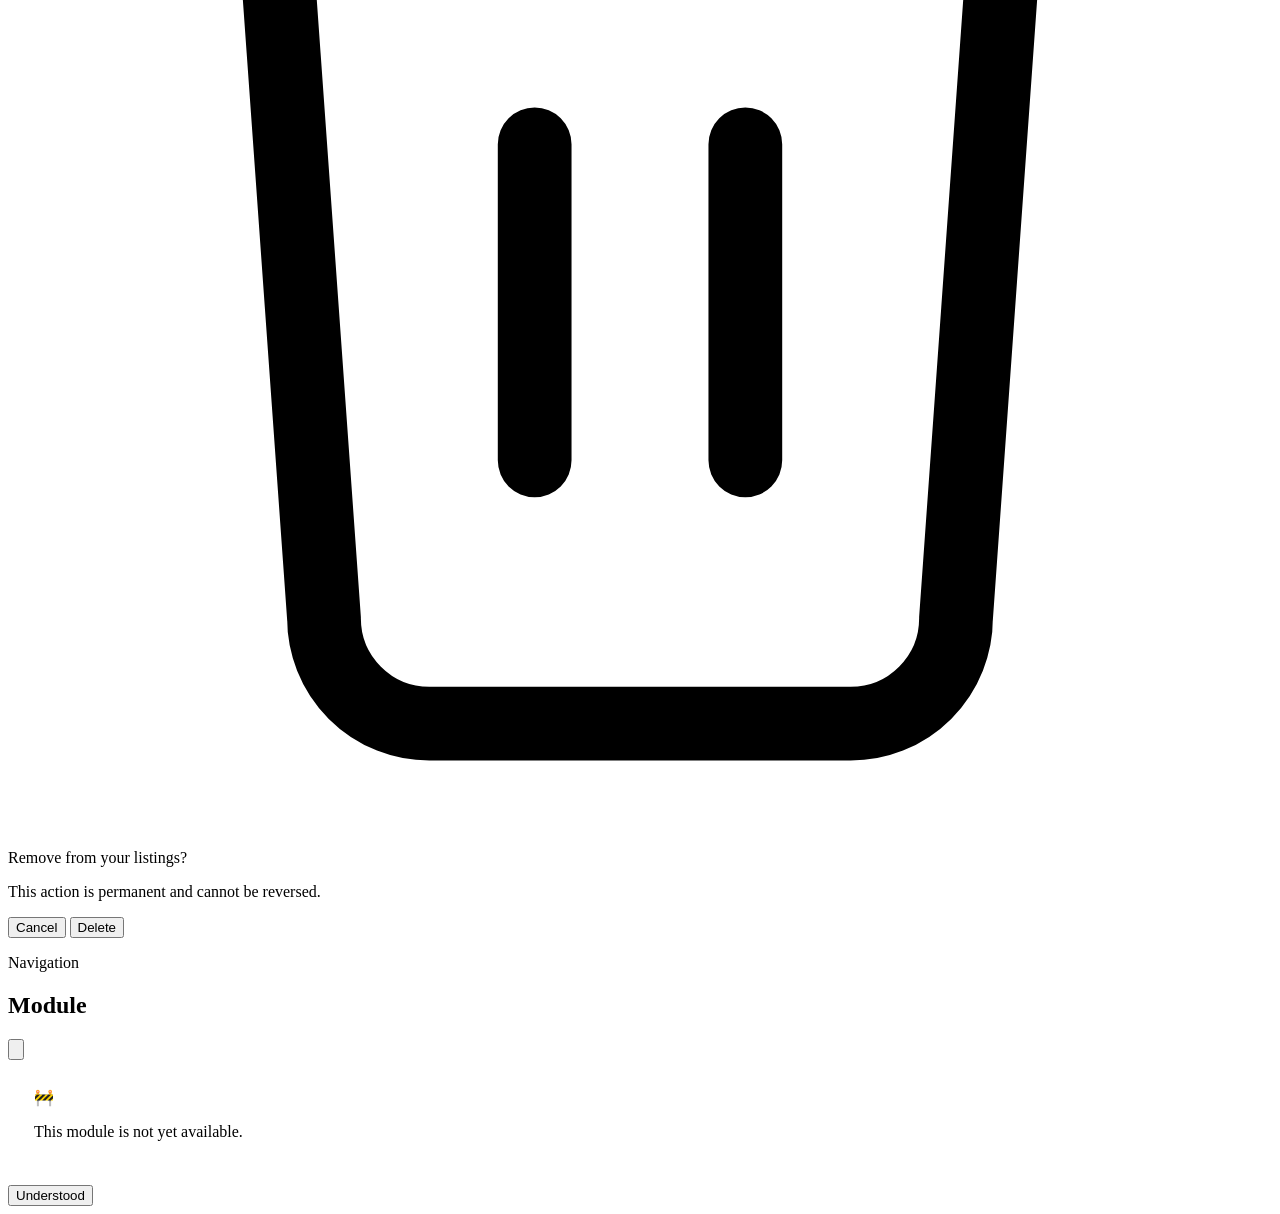
==== commit 8e602ced: "Add files via upload" ====
--- a/index.html
+++ b/index.html
@@ -4,114 +4,294 @@
     <meta charset="UTF-8" />
     <meta name="viewport" content="width=device-width, initial-scale=1.0" />
     <title>PASUBLI — My Listings</title>
-    <link rel="stylesheet" href="css/style.css" />
+    <link rel="preconnect" href="https://fonts.googleapis.com">
+    <link rel="preconnect" href="https://fonts.gstatic.com" crossorigin>
+    <link href="https://fonts.googleapis.com/css2?family=Playfair+Display:ital,wght@0,400;0,500;0,700;1,400;1,500&family=Jost:wght@300;400;500;600&family=DM+Mono:wght@400;500&display=swap" rel="stylesheet">
+    <link rel="stylesheet" href="css/styles.css" />
   </head>
   <body>
 
-    <header class="header">
-      <h1>PASUBLI</h1>
-      <span>My Product Listings</span>
-    </header>
-
-    <div class="container">
-
-      <div class="stats-row">
-        <div class="stat-card">
-          <div class="stat-label">My Listings</div>
-          <div class="stat-value blue" id="statTotal">—</div>
-        </div>
-        <div class="stat-card">
-          <div class="stat-label">Categories</div>
-          <div class="stat-value green" id="statCategories">—</div>
-        </div>
-        <div class="stat-card">
-          <div class="stat-label">Total Stock</div>
-          <div class="stat-value yellow" id="statStock">—</div>
-        </div>
-      </div>
-
-      <div class="card">
-        <div class="card-title">My Listings</div>
-
-        <div class="toolbar">
-          <input type="text" id="searchInput" placeholder="Search by category..." />
-          <select id="categoryFilter">
-            <option value="">All Categories</option>
-            <option value="Formal Wear">Formal Wear</option>
-            <option value="Casual Wear">Casual Wear</option>
-            <option value="Business Casual">Business Casual</option>
-            <option value="Office Wear">Office Wear</option>
-            <option value="Sports">Sports</option>
-            <option value="Loungewear">Loungewear</option>
-            <option value="Others">Others</option>
-          </select>
-          <div class="toolbar-right">
-            <button class="btn btn-primary" id="addBtn">+ Add Listing</button>
-          </div>
-        </div>
-
-        <div class="table-wrap">
-          <table>
-            <thead>
-              <tr>
-                <th>Product ID</th>
-                <th>Category</th>
-                <th>Rental Price</th>
-                <th>Stock Qty</th>
-                <th>Actions</th>
-              </tr>
-            </thead>
-            <tbody id="tableBody">
-              <tr>
-                <td colspan="5" style="text-align:center;padding:30px;color:#64748b;">Loading...</td>
-              </tr>
-            </tbody>
-          </table>
-        </div>
-      </div>
+    <!-- ── GRADIENT SCENE ──────────────────────────────── -->
+    <div class="scene">
+      <div class="scene-orb scene-orb--1"></div>
+      <div class="scene-orb scene-orb--2"></div>
+      <div class="scene-orb scene-orb--3"></div>
+      <div class="scene-noise"></div>
     </div>
 
-    <!-- ADD / EDIT MODAL -->
+    <div class="app-shell">
+
+      <!-- ── SIDEBAR ─────────────────────────────────── -->
+      <nav class="sidebar">
+        <div class="sidebar-brand">
+          <span class="brand-letter">P</span>
+        </div>
+
+        <ul class="sidebar-nav">
+          <li>
+            <button class="nav-item active" data-label="Products" data-module="products">
+              <svg viewBox="0 0 24 24" fill="none" stroke="currentColor" stroke-width="1.6" stroke-linecap="round" stroke-linejoin="round">
+                <path d="M20.59 13.41l-7.17 7.17a2 2 0 0 1-2.83 0L2 12V2h10l8.59 8.59a2 2 0 0 1 0 2.82z"/>
+                <line x1="7" y1="7" x2="7.01" y2="7"/>
+              </svg>
+              <span class="nav-label">Products</span>
+            </button>
+          </li>
+          <li>
+            <button class="nav-item" data-label="Orders" data-module="orders">
+              <svg viewBox="0 0 24 24" fill="none" stroke="currentColor" stroke-width="1.6" stroke-linecap="round" stroke-linejoin="round">
+                <path d="M9 5H7a2 2 0 0 0-2 2v12a2 2 0 0 0 2 2h10a2 2 0 0 0 2-2V7a2 2 0 0 0-2-2h-2"/>
+                <rect x="9" y="3" width="6" height="4" rx="1"/>
+                <path d="M9 12h6M9 16h4"/>
+              </svg>
+              <span class="nav-label">Orders</span>
+            </button>
+          </li>
+          <li>
+            <button class="nav-item" data-label="Customers" data-module="customers">
+              <svg viewBox="0 0 24 24" fill="none" stroke="currentColor" stroke-width="1.6" stroke-linecap="round" stroke-linejoin="round">
+                <path d="M17 21v-2a4 4 0 0 0-4-4H5a4 4 0 0 0-4 4v2"/>
+                <circle cx="9" cy="7" r="4"/>
+                <path d="M23 21v-2a4 4 0 0 0-3-3.87M16 3.13a4 4 0 0 1 0 7.75"/>
+              </svg>
+              <span class="nav-label">Customers</span>
+            </button>
+          </li>
+          <li>
+            <button class="nav-item" data-label="Analytics" data-module="analytics">
+              <svg viewBox="0 0 24 24" fill="none" stroke="currentColor" stroke-width="1.6" stroke-linecap="round" stroke-linejoin="round">
+                <line x1="18" y1="20" x2="18" y2="10"/>
+                <line x1="12" y1="20" x2="12" y2="4"/>
+                <line x1="6" y1="20" x2="6" y2="14"/>
+              </svg>
+              <span class="nav-label">Analytics</span>
+            </button>
+          </li>
+          <li>
+            <button class="nav-item" data-label="Calendar" data-module="calendar">
+              <svg viewBox="0 0 24 24" fill="none" stroke="currentColor" stroke-width="1.6" stroke-linecap="round" stroke-linejoin="round">
+                <rect x="3" y="4" width="18" height="18" rx="2"/>
+                <line x1="16" y1="2" x2="16" y2="6"/>
+                <line x1="8" y1="2" x2="8" y2="6"/>
+                <line x1="3" y1="10" x2="21" y2="10"/>
+              </svg>
+              <span class="nav-label">Calendar</span>
+            </button>
+          </li>
+          <li>
+            <button class="nav-item" data-label="Messages" data-module="messages">
+              <svg viewBox="0 0 24 24" fill="none" stroke="currentColor" stroke-width="1.6" stroke-linecap="round" stroke-linejoin="round">
+                <path d="M21 15a2 2 0 0 1-2 2H7l-4 4V5a2 2 0 0 1 2-2h14a2 2 0 0 1 2 2z"/>
+              </svg>
+              <span class="nav-label">Messages</span>
+            </button>
+          </li>
+        </ul>
+
+        <div class="sidebar-footer">
+          <button class="nav-item" data-label="Settings" data-module="settings">
+            <svg viewBox="0 0 24 24" fill="none" stroke="currentColor" stroke-width="1.6" stroke-linecap="round" stroke-linejoin="round">
+              <circle cx="12" cy="12" r="3"/>
+              <path d="M19.4 15a1.65 1.65 0 0 0 .33 1.82l.06.06a2 2 0 0 1-2.83 2.83l-.06-.06a1.65 1.65 0 0 0-1.82-.33 1.65 1.65 0 0 0-1 1.51V21a2 2 0 0 1-4 0v-.09A1.65 1.65 0 0 0 9 19.4a1.65 1.65 0 0 0-1.82.33l-.06.06a2 2 0 0 1-2.83-2.83l.06-.06A1.65 1.65 0 0 0 4.68 15a1.65 1.65 0 0 0-1.51-1H3a2 2 0 0 1 0-4h.09A1.65 1.65 0 0 0 4.6 9a1.65 1.65 0 0 0-.33-1.82l-.06-.06a2 2 0 0 1 2.83-2.83l.06.06A1.65 1.65 0 0 0 9 4.68a1.65 1.65 0 0 0 1-1.51V3a2 2 0 0 1 4 0v.09a1.65 1.65 0 0 0 1 1.51 1.65 1.65 0 0 0 1.82-.33l.06-.06a2 2 0 0 1 2.83 2.83l-.06.06A1.65 1.65 0 0 0 19.4 9a1.65 1.65 0 0 0 1.51 1H21a2 2 0 0 1 0 4h-.09a1.65 1.65 0 0 0-1.51 1z"/>
+            </svg>
+            <span class="nav-label">Settings</span>
+          </button>
+          <div class="sidebar-avatar">
+            <span>L</span>
+          </div>
+        </div>
+
+        <div class="nav-tooltip" id="navTooltip"></div>
+      </nav>
+
+      <!-- ── MAIN ─────────────────────────────────────── -->
+      <div class="main-content">
+
+        <!-- ── TOP BAR ──────────────────────────────────── -->
+        <header class="topbar">
+          <div class="topbar-breadcrumb">
+            <span class="breadcrumb-root">Pasubli</span>
+            <svg class="breadcrumb-sep" viewBox="0 0 16 16" fill="none" stroke="currentColor" stroke-width="1.5"><path d="M6 4l4 4-4 4"/></svg>
+            <span class="breadcrumb-current">Rental Marketplace</span>
+            <svg class="breadcrumb-sep" viewBox="0 0 16 16" fill="none" stroke="currentColor" stroke-width="1.5"><path d="M6 4l4 4-4 4"/></svg>
+            <span class="breadcrumb-page">My Listings</span>
+          </div>
+          <div class="topbar-right">
+            <button class="topbar-search-btn">
+              <svg viewBox="0 0 24 24" fill="none" stroke="currentColor" stroke-width="1.8" stroke-linecap="round"><circle cx="11" cy="11" r="8"/><path d="m21 21-4.35-4.35"/></svg>
+            </button>
+            <div class="topbar-divider"></div>
+            <div class="topbar-date" id="topbarDate"></div>
+          </div>
+        </header>
+
+        <!-- ── PAGE BODY ─────────────────────────────────── -->
+        <div class="page-body">
+
+          <!-- ── PAGE HEADING (asymmetric) ─────────────── -->
+          <div class="page-heading">
+            <div class="page-heading-left">
+              <p class="page-eyebrow">Product Catalogue</p>
+              <h1 class="page-title">My <em>Listings</em></h1>
+              <p class="page-desc">Manage your rental inventory — view, add, edit and archive items available for lease.</p>
+            </div>
+            <div class="page-heading-right">
+              <button class="btn btn-primary" id="addBtn">
+                <svg viewBox="0 0 24 24" fill="none" stroke="currentColor" stroke-width="2" stroke-linecap="round"><line x1="12" y1="5" x2="12" y2="19"/><line x1="5" y1="12" x2="19" y2="12"/></svg>
+                New Listing
+              </button>
+            </div>
+          </div>
+
+          <!-- ── STATS + TABLE LAYOUT ───────────────────── -->
+          <div class="workspace">
+
+            <!-- Stats column (left side, vertically stacked) -->
+            <aside class="stats-aside">
+              <div class="stat-pill">
+                <div class="stat-pill-icon">
+                  <svg viewBox="0 0 24 24" fill="none" stroke="currentColor" stroke-width="1.5" stroke-linecap="round"><rect x="1" y="3" width="15" height="13" rx="2"/><path d="M16 8h6l-1 8H17"/><circle cx="5.5" cy="18.5" r="2.5"/><circle cx="18.5" cy="18.5" r="2.5"/></svg>
+                </div>
+                <div class="stat-pill-body">
+                  <span class="stat-pill-label">Total Listings</span>
+                  <span class="stat-pill-value" id="statTotal">—</span>
+                </div>
+              </div>
+
+              <div class="stat-pill">
+                <div class="stat-pill-icon">
+                  <svg viewBox="0 0 24 24" fill="none" stroke="currentColor" stroke-width="1.5" stroke-linecap="round"><path d="M4 6h16M4 10h16M4 14h8"/><circle cx="17" cy="17" r="3"/><path d="m19.5 19.5 1.5 1.5"/></svg>
+                </div>
+                <div class="stat-pill-body">
+                  <span class="stat-pill-label">Categories</span>
+                  <span class="stat-pill-value" id="statCategories">—</span>
+                </div>
+              </div>
+
+              <div class="stat-pill">
+                <div class="stat-pill-icon">
+                  <svg viewBox="0 0 24 24" fill="none" stroke="currentColor" stroke-width="1.5" stroke-linecap="round"><path d="M5 8h14M5 8a2 2 0 1 0-4 0v10a2 2 0 0 0 2 2h16a2 2 0 0 0 2-2V8a2 2 0 1 0-4 0m-4 0V6a2 2 0 1 0-4 0v2"/></svg>
+                </div>
+                <div class="stat-pill-body">
+                  <span class="stat-pill-label">Total Stock</span>
+                  <span class="stat-pill-value" id="statStock">—</span>
+                </div>
+              </div>
+
+              <div class="aside-divider"></div>
+
+              <div class="aside-filter-label">Filter by Category</div>
+              <select id="categoryFilter" class="aside-select">
+                <option value="">All Categories</option>
+                <option value="Formal Wear">Formal Wear</option>
+                <option value="Casual Wear">Casual Wear</option>
+                <option value="Wedding Dress">Wedding Dress</option>
+                <option value="Gown">Gown</option>
+                <option value="Suit">Suit</option>
+                <option value="Costume">Costume</option>
+                <option value="Other">Other</option>
+              </select>
+            </aside>
+
+            <!-- Main table panel -->
+            <div class="table-panel glass">
+
+              <div class="table-panel-header">
+                <div class="table-panel-title">
+                  <span>Active Listings</span>
+                  <span class="table-panel-count" id="listingCount">—</span>
+                </div>
+                <div class="search-wrap">
+                  <svg class="search-icon" viewBox="0 0 24 24" fill="none" stroke="currentColor" stroke-width="1.8" stroke-linecap="round"><circle cx="11" cy="11" r="8"/><path d="m21 21-4.35-4.35"/></svg>
+                  <input type="text" id="searchInput" placeholder="Search listings…" />
+                </div>
+              </div>
+
+              <div class="table-wrap">
+                <table>
+                  <thead>
+                    <tr>
+                      <th>ID</th>
+                      <th>Product Name</th>
+                      <th>Category</th>
+                      <th>Rental Price</th>
+                      <th>Stock</th>
+                      <th>Actions</th>
+                    </tr>
+                  </thead>
+                  <tbody id="tableBody">
+                    <tr>
+                      <td colspan="6" class="td-loading">Loading…</td>
+                    </tr>
+                  </tbody>
+                </table>
+              </div>
+            </div><!-- /table-panel -->
+
+          </div><!-- /workspace -->
+
+        </div><!-- /page-body -->
+      </div><!-- /main-content -->
+    </div><!-- /app-shell -->
+
+    <!-- ── ADD / EDIT MODAL ──────────────────────────── -->
     <div class="modal-overlay" id="formModal">
-      <div class="modal">
+      <div class="modal glass">
+        <div class="modal-stripe"></div>
         <div class="modal-header">
-          <h2 id="formModalTitle">Add New Listing</h2>
-          <button class="modal-close" onclick="closeFormModal()">×</button>
+          <div>
+            <p class="modal-eyebrow">Rental Inventory</p>
+            <h2 id="formModalTitle">Add New Listing</h2>
+          </div>
+          <button class="modal-close" onclick="closeFormModal()">
+            <svg viewBox="0 0 24 24" fill="none" stroke="currentColor" stroke-width="2" stroke-linecap="round"><line x1="18" y1="6" x2="6" y2="18"/><line x1="6" y1="6" x2="18" y2="18"/></svg>
+          </button>
         </div>
         <div class="modal-body">
           <div class="alert alert-danger" id="formAlert"></div>
           <form id="productForm" onsubmit="return false;">
 
+            <div class="form-row">
+              <div class="form-group">
+                <label>Product ID <span class="required">*</span></label>
+                <input type="number" id="product_id" class="form-control"
+                  placeholder="e.g. 10001" min="10000" max="99999" />
+                <div class="field-error" id="err_product_id"></div>
+              </div>
+              <div class="form-group">
+                <label>Category <span class="required">*</span></label>
+                <select id="category" class="form-control">
+                  <option value="">— Select —</option>
+                  <option value="Formal Wear">Formal Wear</option>
+                  <option value="Casual Wear">Casual Wear</option>
+                  <option value="Wedding Dress">Wedding Dress</option>
+                  <option value="Gown">Gown</option>
+                  <option value="Suit">Suit</option>
+                  <option value="Costume">Costume</option>
+                  <option value="Other">Other</option>
+                </select>
+                <div class="field-error" id="err_category"></div>
+              </div>
+            </div>
+
             <div class="form-group">
-              <label>Product ID <span class="required">*</span></label>
-              <input type="text" id="product_id" class="form-control" placeholder="e.g., 10001" maxlength="5" />
-              <div class="field-error" id="err_product_id"></div>
-            </div>
-
-            <div class="form-group">
-              <label>Category <span class="required">*</span></label>
-              <select id="category" class="form-control">
-                <option value="">-- Select Category --</option>
-                <option value="Formal Wear">Formal Wear</option>
-                <option value="Casual Wear">Casual Wear</option>
-                <option value="Business Casual">Business Casual</option>
-                <option value="Office Wear">Office Wear</option>
-                <option value="Sports">Sports</option>
-                <option value="Loungewear">Loungewear</option>
-                <option value="Others">Others</option>
-              </select>
-              <div class="field-error" id="err_category"></div>
+              <label>Product Name <span class="required">*</span></label>
+              <input type="text" id="product_name" class="form-control"
+                placeholder="e.g. Barong Tagalog Set" maxlength="50" />
+              <div class="field-error" id="err_product_name"></div>
             </div>
 
             <div class="form-row">
               <div class="form-group">
                 <label>Rental Price (₱) <span class="required">*</span></label>
-                <input type="number" id="rental_price" class="form-control" placeholder="0.00" min="0.01" step="0.01" />
+                <input type="number" id="rental_price" class="form-control"
+                  placeholder="0.00" min="0.01" step="0.01" />
                 <div class="field-error" id="err_rental_price"></div>
               </div>
               <div class="form-group">
                 <label>Stock Qty <span class="required">*</span></label>
-                <input type="number" id="stock_qty" class="form-control" placeholder="0" min="0" />
+                <input type="number" id="stock_qty" class="form-control"
+                  placeholder="0" min="0" />
                 <div class="field-error" id="err_stock_qty"></div>
               </div>
             </div>
@@ -119,27 +299,58 @@
           </form>
         </div>
         <div class="modal-footer">
-          <button class="btn btn-secondary" onclick="closeFormModal()">Cancel</button>
+          <button class="btn btn-ghost" onclick="closeFormModal()">Cancel</button>
           <button class="btn btn-primary" id="saveBtn">Save Listing</button>
         </div>
       </div>
     </div>
 
-    <!-- CONFIRM DELETE MODAL -->
+    <!-- ── CONFIRM DELETE MODAL ──────────────────────── -->
     <div class="modal-overlay" id="confirmModal">
-      <div class="modal">
+      <div class="modal modal-sm glass">
+        <div class="modal-stripe modal-stripe--red"></div>
         <div class="modal-header">
-          <h2>Confirm Deletion</h2>
-          <button class="modal-close" onclick="closeConfirmModal()">×</button>
-        </div>
-        <div class="modal-body">
-          <div class="confirm-icon">🗑️</div>
-          <p class="confirm-msg">Are you sure you want to delete <strong id="confirmName"></strong>?</p>
-          <p class="confirm-sub">This action cannot be undone.</p>
-        </div>
-        <div class="modal-footer">
-          <button class="btn btn-secondary" onclick="closeConfirmModal()">Cancel</button>
-          <button class="btn btn-danger" id="confirmDeleteBtn">Yes, Delete</button>
+          <div>
+            <p class="modal-eyebrow">Confirm Action</p>
+            <h2>Delete Listing</h2>
+          </div>
+          <button class="modal-close" onclick="closeConfirmModal()">
+            <svg viewBox="0 0 24 24" fill="none" stroke="currentColor" stroke-width="2" stroke-linecap="round"><line x1="18" y1="6" x2="6" y2="18"/><line x1="6" y1="6" x2="18" y2="18"/></svg>
+          </button>
+        </div>
+        <div class="modal-body modal-body--center">
+          <div class="confirm-icon">
+            <svg viewBox="0 0 24 24" fill="none" stroke="currentColor" stroke-width="1.4" stroke-linecap="round"><polyline points="3 6 5 6 21 6"/><path d="M19 6l-1 14a2 2 0 0 1-2 2H8a2 2 0 0 1-2-2L5 6"/><path d="M10 11v6M14 11v6"/><path d="M9 6V4a1 1 0 0 1 1-1h4a1 1 0 0 1 1 1v2"/></svg>
+          </div>
+          <p class="confirm-msg">Remove <strong id="confirmName"></strong> from your listings?</p>
+          <p class="confirm-sub">This action is permanent and cannot be reversed.</p>
+        </div>
+        <div class="modal-footer modal-footer--center">
+          <button class="btn btn-ghost" onclick="closeConfirmModal()">Cancel</button>
+          <button class="btn btn-danger" id="confirmDeleteBtn">Delete</button>
+        </div>
+      </div>
+    </div>
+
+    <!-- ── NOT IMPLEMENTED MODAL ─────────────────────── -->
+    <div class="modal-overlay" id="notImplModal">
+      <div class="modal modal-sm glass">
+        <div class="modal-stripe"></div>
+        <div class="modal-header">
+          <div>
+            <p class="modal-eyebrow">Navigation</p>
+            <h2 id="notImplTitle">Module</h2>
+          </div>
+          <button class="modal-close" onclick="closeNotImpl()">
+            <svg viewBox="0 0 24 24" fill="none" stroke="currentColor" stroke-width="2" stroke-linecap="round"><line x1="18" y1="6" x2="6" y2="18"/><line x1="6" y1="6" x2="18" y2="18"/></svg>
+          </button>
+        </div>
+        <div class="modal-body modal-body--center" style="padding:28px 26px;">
+          <div class="not-impl-icon">🚧</div>
+          <p class="not-impl-msg">This module is not yet available.</p>
+        </div>
+        <div class="modal-footer modal-footer--center">
+          <button class="btn btn-primary" onclick="closeNotImpl()">Understood</button>
         </div>
       </div>
     </div>
@@ -147,4 +358,4 @@
     <div class="toast-container" id="toastContainer"></div>
     <script src="js/app.js"></script>
   </body>
-</html>+</html>
